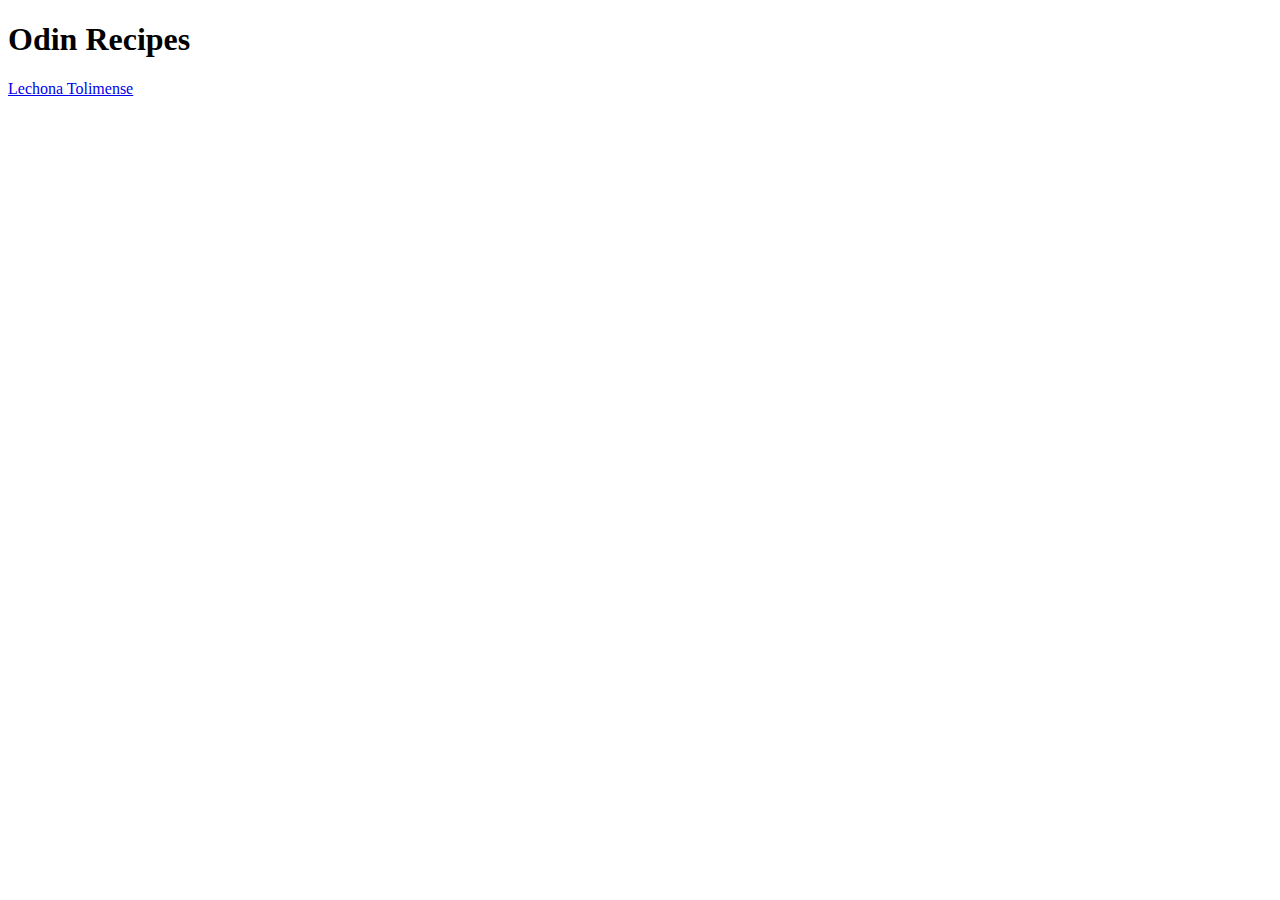
==== index.html @ c6a8cfac "Add images for lechona" ====
<!DOCTYPE html>
<html lang="en">
    <head >
        <meta charset="UTF-8">
        <title> My favorite recipes </title>
    </head>

    <body>
        <h1> Odin Recipes </h1>   
        <a href="recipes/lechona-tolimense.html"> Lechona Tolimense </a>     
    </body>
    </html>
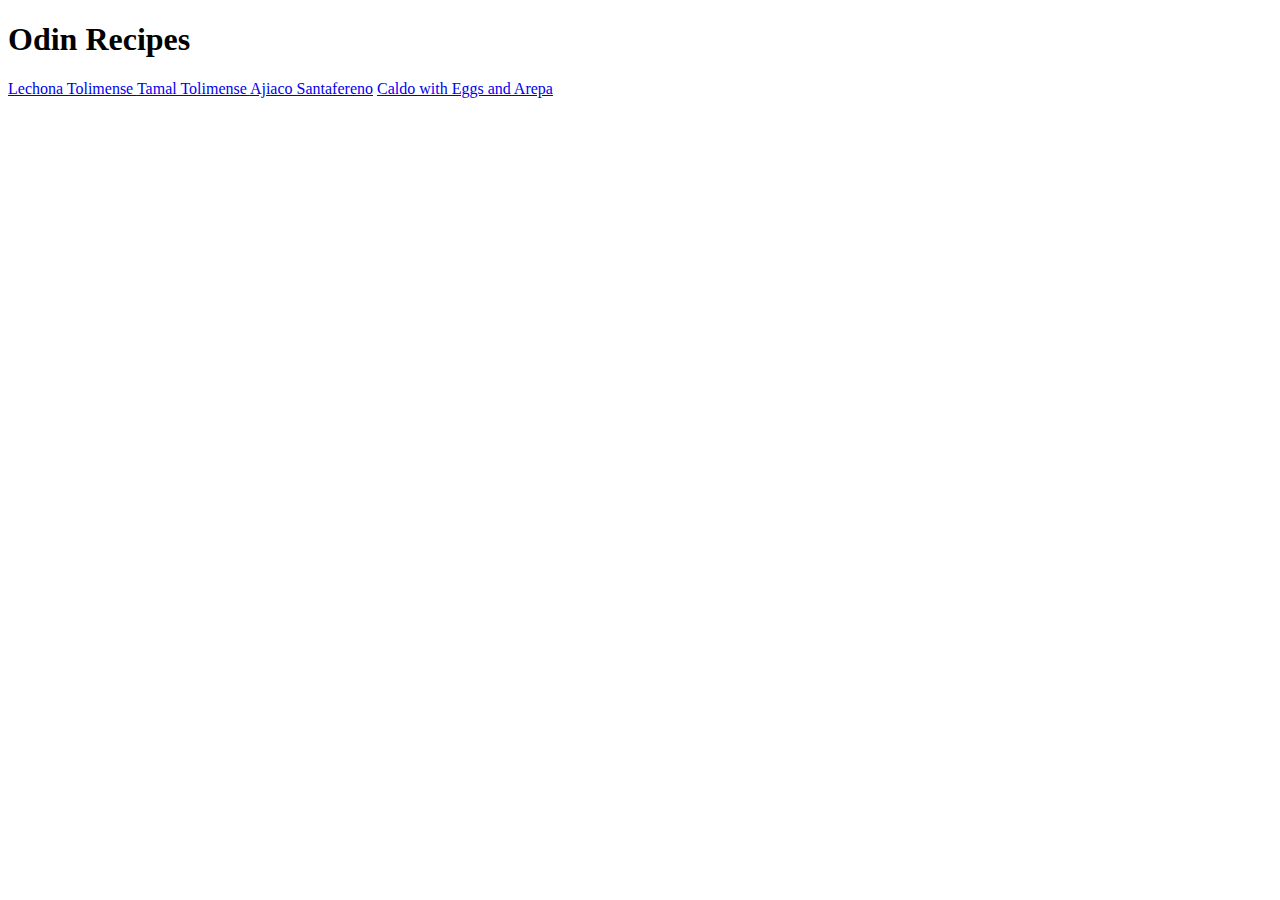
==== commit 2d5f7cc5: "Create new recipes" ====
--- a/index.html
+++ b/index.html
@@ -7,6 +7,9 @@
 
     <body>
         <h1> Odin Recipes </h1>   
-        <a href="recipes/lechona-tolimense.html"> Lechona Tolimense </a>     
+        <a href="recipes/lechona-tolimense.html"> Lechona Tolimense </a>
+        <a href="recipes/tamal_tolimense.html"> Tamal Tolimense </a>
+        <a href="recipes/ajiaco_santafereno"> Ajiaco Santafereno</a>
+        <a href="recipes/caldo.html"> Caldo with Eggs and Arepa </a>     
     </body>
     </html>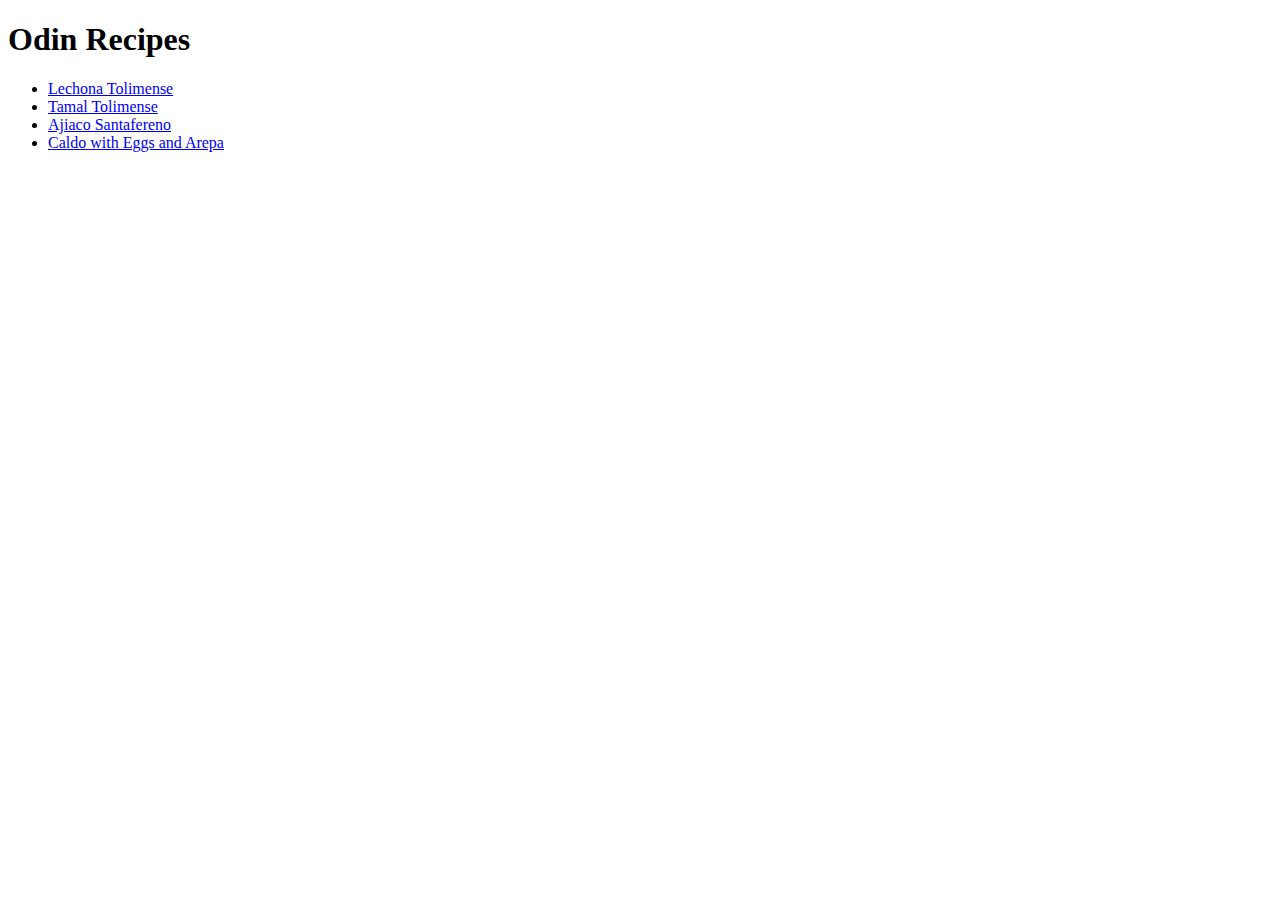
==== commit e10569f2: "Put index links in unordered list" ====
--- a/index.html
+++ b/index.html
@@ -7,9 +7,11 @@
 
     <body>
         <h1> Odin Recipes </h1>   
-        <a href="recipes/lechona-tolimense.html"> Lechona Tolimense </a>
-        <a href="recipes/tamal_tolimense.html"> Tamal Tolimense </a>
-        <a href="recipes/ajiaco_santafereno"> Ajiaco Santafereno</a>
-        <a href="recipes/caldo.html"> Caldo with Eggs and Arepa </a>     
+        <ul>
+            <li><a href="recipes/lechona-tolimense.html"> Lechona Tolimense </a></li>
+            <li><a href="recipes/tamal_tolimense.html"> Tamal Tolimense </a></li>
+            <li><a href="recipes/ajiaco_santafereno.html"> Ajiaco Santafereno</a></li>
+            <li><a href="recipes/caldo.html"> Caldo with Eggs and Arepa </a></li>
+        </ul>    
     </body>
     </html>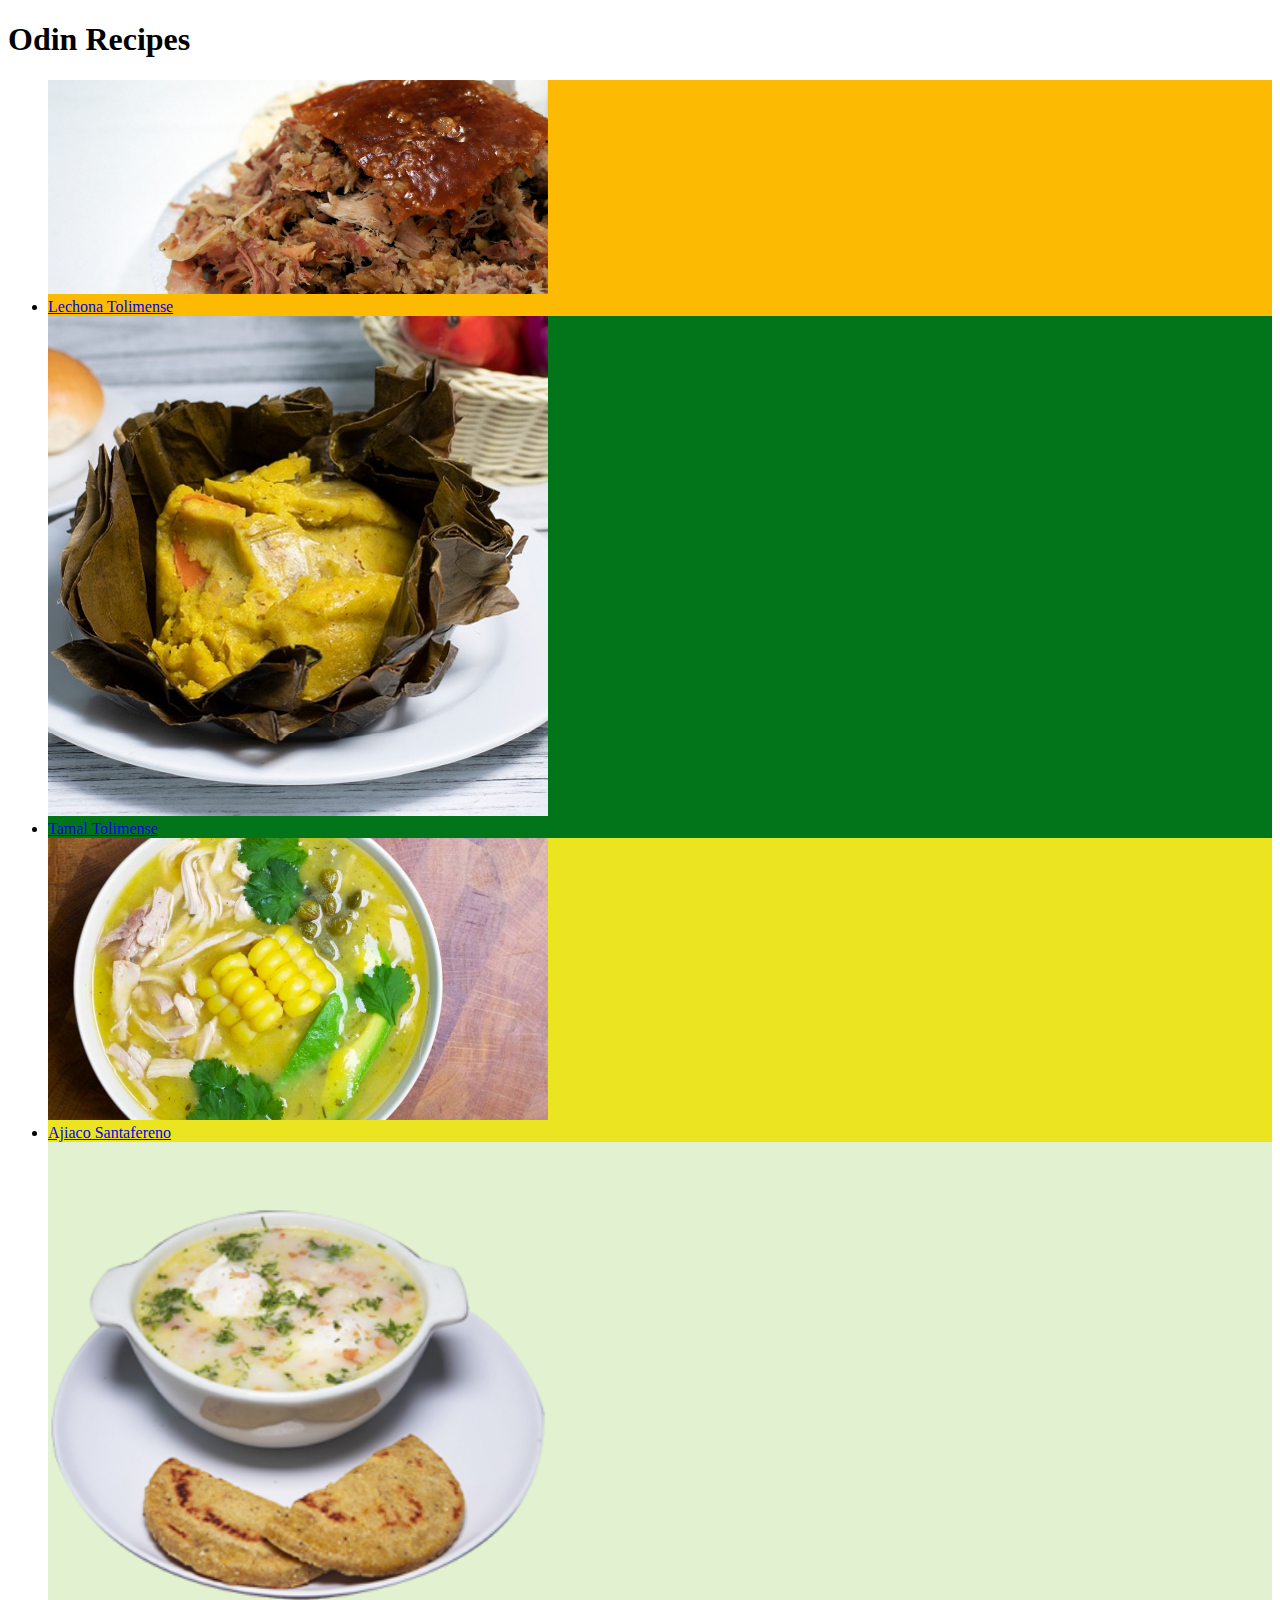
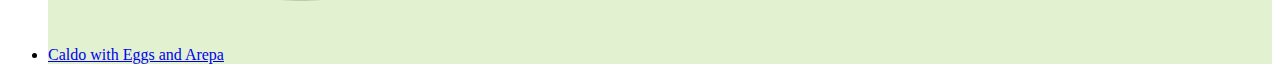
==== commit b0bbd5bf: "create css apply selectors and background" ====
--- a/index.html
+++ b/index.html
@@ -3,15 +3,28 @@
     <head >
         <meta charset="UTF-8">
         <title> My favorite recipes </title>
+        <link rel="stylesheet" href="styles.css">
     </head>
 
     <body>
         <h1> Odin Recipes </h1>   
         <ul>
-            <li><a href="recipes/lechona-tolimense.html"> Lechona Tolimense </a></li>
-            <li><a href="recipes/tamal_tolimense.html"> Tamal Tolimense </a></li>
-            <li><a href="recipes/ajiaco_santafereno.html"> Ajiaco Santafereno</a></li>
-            <li><a href="recipes/caldo.html"> Caldo with Eggs and Arepa </a></li>
+            <div class="lechona">
+                <img src="img/lechona-tolimense.jpg">
+                <li><a href="recipes/lechona-tolimense.html"> Lechona Tolimense </a></li>
+            </div>
+            <div class="tamal">
+                <img src="img/tamal-tolimense.jpg">
+                <li><a href="recipes/tamal_tolimense.html"> Tamal Tolimense </a></li>
+            </div>
+            <div class="ajiaco">
+                <img src="img/Ajiaco.jpg">    
+                <li><a href="recipes/ajiaco_santafereno.html"> Ajiaco Santafereno</a></li>
+            </div>
+            <div class="caldo">
+                <img src="img/Caldo.png">
+                <li><a href="recipes/caldo.html"> Caldo with Eggs and Arepa </a></li>
+            </div>
         </ul>    
     </body>
     </html>--- a/styles.css
+++ b/styles.css
@@ -0,0 +1,24 @@
+* {
+    font-family: "Times New Roman", Garamond, serif;
+}
+
+img {
+    height: auto;
+    width: 500px;
+}
+
+.lechona {
+    background-color: #fcba03;
+}
+
+.tamal {
+    background-color: #02751b;
+}
+
+.ajiaco {
+    background-color: #ebe421;
+}
+
+.caldo {
+    background-color: #e2f2d0;
+}